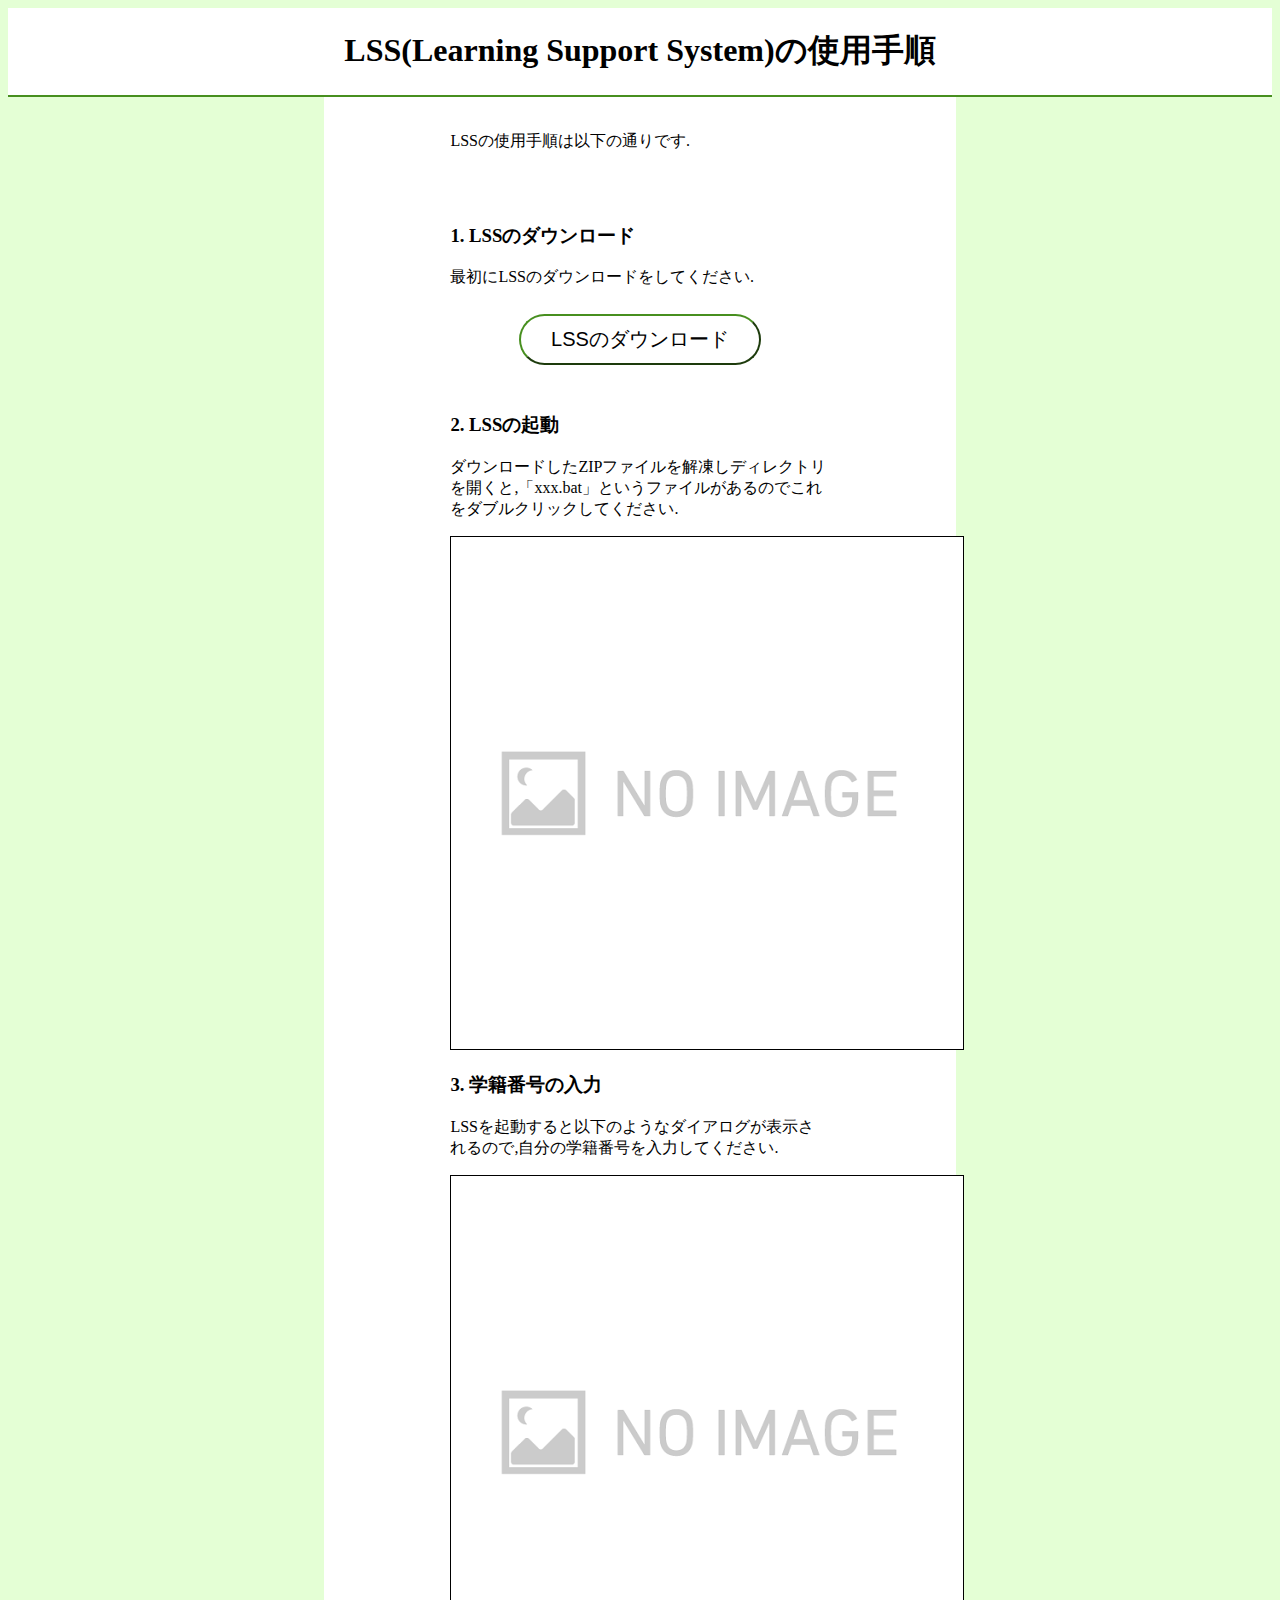
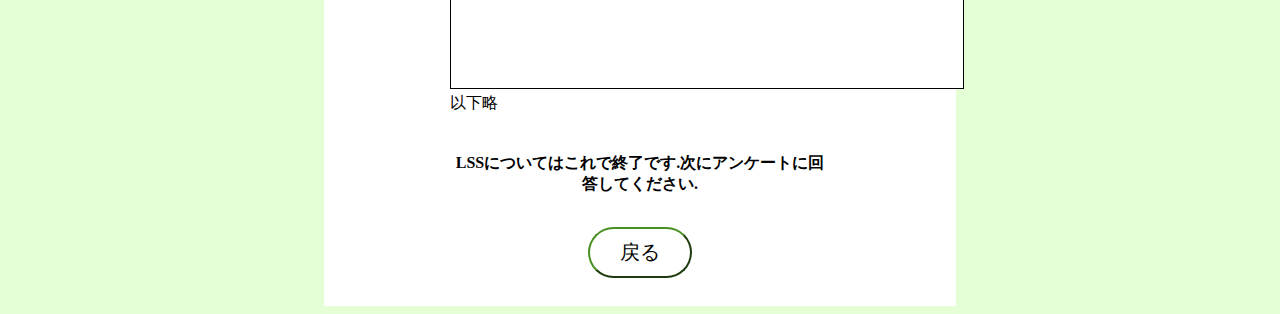
==== sub/lss/index.html @ 5ed44be5 "Add files via upload" ====
<!DOCTYPE html>
<html lang="ja">
    <head>
        <meta charset="utf-8">
        <title>LSS(Learning Support System)の使用手順</title>
        <link rel="shortcut icon" href="favicon.ico">
        <link rel="stylesheet" href="main.css">
    </head>
    <body bgcolor="e4ffd5">

           
        <div class="title">
            <center>  
                <h1>LSS(Learning Support System)の使用手順</h1>
            </center>
            
        </div>
        <!--style="padding:0px 15px 0px 0px;"-->
        <center>    
        <div class="explain" >
            <div class="block">
                <text class="textblock">
                    <p>LSSの使用手順は以下の通りです.</p>
                </text>
            </div>
            <div class="block">
                <text class="textblock">

                    <h3>1. LSSのダウンロード </h3>
                    <p >最初にLSSのダウンロードをしてください.</p>
                    <div class="tooltip" style="text-align: center;">
                        <button type="button" class="button" onclick="location.href='https://tdu.box.com/shared/static/688abq3d9x8krbx7jkv6mtr6jlf96pck.txt'">LSSのダウンロード</button>
                        <div class="tooltip-text">LSSのダウンロードができます.</div>
                    </div>
                    <br>

                    <h3>2. LSSの起動 </h3>
                    <p >ダウンロードしたZIPファイルを解凍しディレクトリを開くと,「xxx.bat」というファイルがあるのでこれをダブルクリックしてください.</p>
                    <img src="material/picture/noimage.png" style="text-align: center; border: 1px #000 solid;">
                    <br>

                    <h3>3. 学籍番号の入力 </h3>
                    <p >LSSを起動すると以下のようなダイアログが表示されるので,自分の学籍番号を入力してください.</p>
                    <img src="material/picture/noimage.png" style="text-align: center; border: 1px #000 solid;">
                    <br>

                    以下略

                </text>
            </div>
            <div class="block">
                <text class="textblock" style="text-align: center;">
                    <h4>LSSについてはこれで終了です.次にアンケートに回答してください.</h4>
                    <div class="tooltip">
                        <button type="button" class="button" onclick="location.href='../../index.html'">戻る</button>
                        <div class="tooltip-text">メインに戻ります.</div>
                    </div>

                </text>
            </div>
        </div>
        </center>
        <!--
            <hr style="color:#0b007c;">
        <center>
            <h1>-作品一覧-</h1>  
            <h2>年賀状用ゲーム(2019年作成)</h2>  
            <iframe width="640" height="360" src="https://www.youtube.com/embed/6qmPT6Cw5K0" title="YouTube video player" frameborder="0" allow="accelerometer; autoplay; clipboard-write; encrypted-media; gyroscope; picture-in-picture" allowfullscreen></iframe><br>
            <h4>
                年賀状にゲームがついていたら楽しいのではないかと思いつくったゲームです。<br>
                スマートフォンが主となることや、ゲームに慣れていない人も遊ぶことを想定し、<br>
                タップだけで遊べるようなシンプルな操作を意識しました。<br>
            </h4>
            <a href="link/NewYear/index.html">ゲームはこちら</a><br><br>
            <h2>10円ゲーム(2021年作成)</h2>  
            <iframe width="700" height="393.75" src="https://www.youtube.com/embed/iOKoimgs9EU" title="YouTube video player" frameborder="0" allow="accelerometer; autoplay; clipboard-write; encrypted-media; gyroscope; picture-in-picture" allowfullscreen></iframe><br>
            <h4>
                このゲームは、近所で10円ゲームを置いてあった店が軒並みなくなってしまったため、<br>
                それなら自分で作ってしまおうと作ったゲームです。<br>
                スマートフォンとパソコンどちらでも遊べるよう操作をクリックやタップといった<br>
                単純な操作にするようにし、10円玉の視認性を上げるモードをつけるなど、<br>
                リアルさを意識しつつ遊びやすくなるように心がけました。<br>
            </h4>
            <a href="link/tenYenGame/index.html">ゲームはこちら</a><br><br>
            <h2>タワーディフェンス×アクション(2021年作成)</h2>  
            <iframe width="700" height="393.75" src="https://www.youtube.com/embed/dVWnDAc_a4k" title="YouTube video player" frameborder="0" allow="accelerometer; autoplay; clipboard-write; encrypted-media; gyroscope; picture-in-picture" allowfullscreen></iframe><br>
            <h4>
                タワーディフェンスとアクションを合わせたようなゲームです。<br>
                キーボード及びゲームパッドに対応しています。<br>
            </h4>
            <a href="link/Dicetopia/index.html">ゲームはこちら</a><br><br>
        </center>
        -->
</html>
---- sub/lss/main.css ----
div.title {
    float: left;
    width: 100%;
    background-color: #ffffff;

    border-bottom:inset 2px #478f1f;
}
div.explain {
    float: center;
    width: 50%;
    background-color: #ffffff;
}
.arrow{
    background-image: url("material/arrow.svg");

    width: 38.449px;
    height: 60px;
    
    display: block;
    margin: 10px auto 10px auto;
    


}
.button{
    background-color:rgb(255,255,255);
    border-color:#478f1f;
    border-width:2px;
    border-radius:90px;

    font-size: 20px;

    padding:10px 30px 10px 30px;
    margin: 10px 0px 10px 0px;

    cursor:pointer;
}
.button:hover{
    background-color:#e4ffd5;
}
.button:active{
    background-color:#478f1f;
    color:rgb(255,255,255);
}
.block{
    width: 60%;
    text-align: left;
}
.textblock{
    padding:5px;
}
.figure{
    border:inset 2px #478f1f;
    text-align: center;
    width: 600px;
}
.tooltip {
    position: relative; /* ツールチップの位置の基準に */
    cursor: pointer; /* カーソルを当てたときにポインターに */
}
.tooltip-text {
    opacity: 0; /* はじめは隠しておく */
    visibility: hidden; /* はじめは隠しておく */
    position: absolute; /* 絶対配置 */

    left: 50%; /* 親に対して中央配置 */
    transform: translateX(0%); /* 親に対して中央配置 */
    bottom: -20px; /* 親要素下からの位置 */

    display: inline-block;
    padding: 5px; /* 余白 */
    white-space: nowrap; /* テキストを折り返さない */
    font-size: 12px; /* フォントサイズ */
    line-height: 1.3; /* 行間 */
    background: #fff; /* 背景色 */
    color: #000; /* 文字色 */

    border: 1px solid #000;

    /*transition: 0.3s ease-in; /* アニメーション */
}
.tooltip:hover .tooltip-text {
    opacity: 1;
    visibility: visible;
}
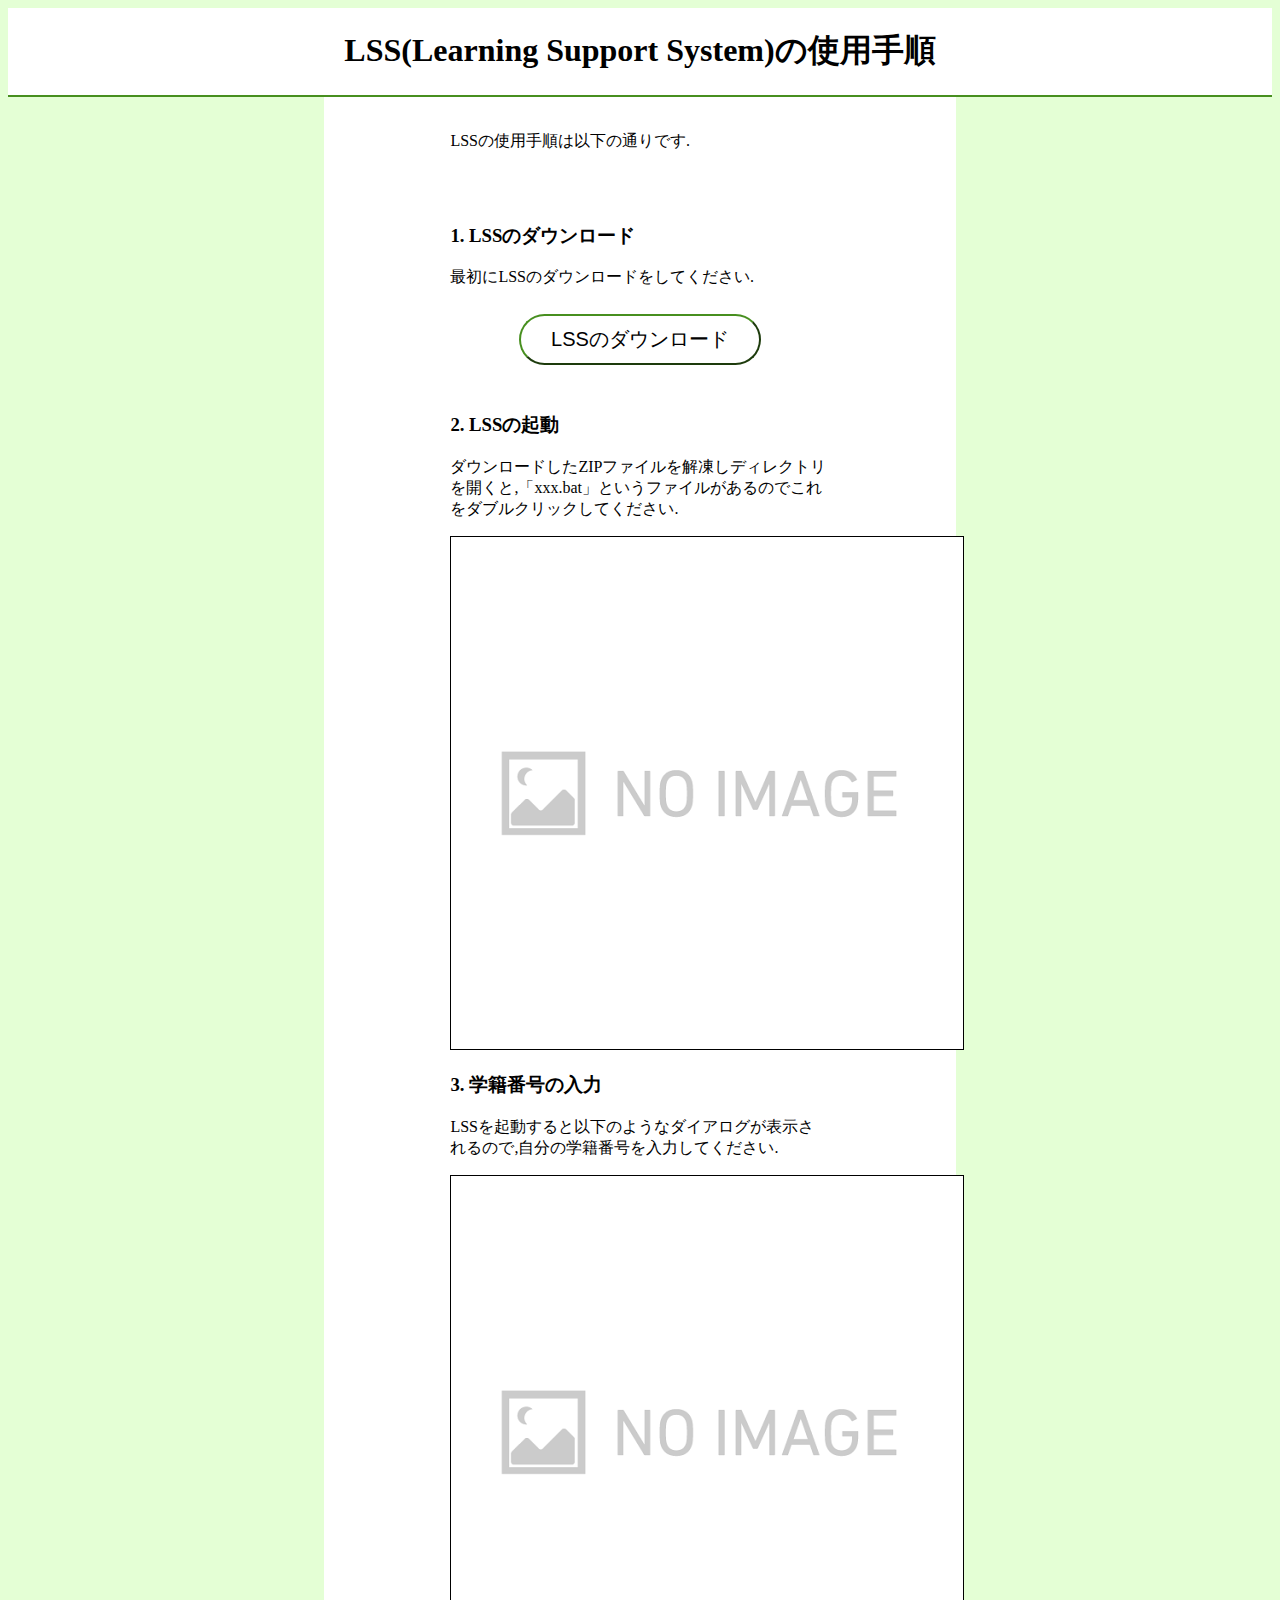
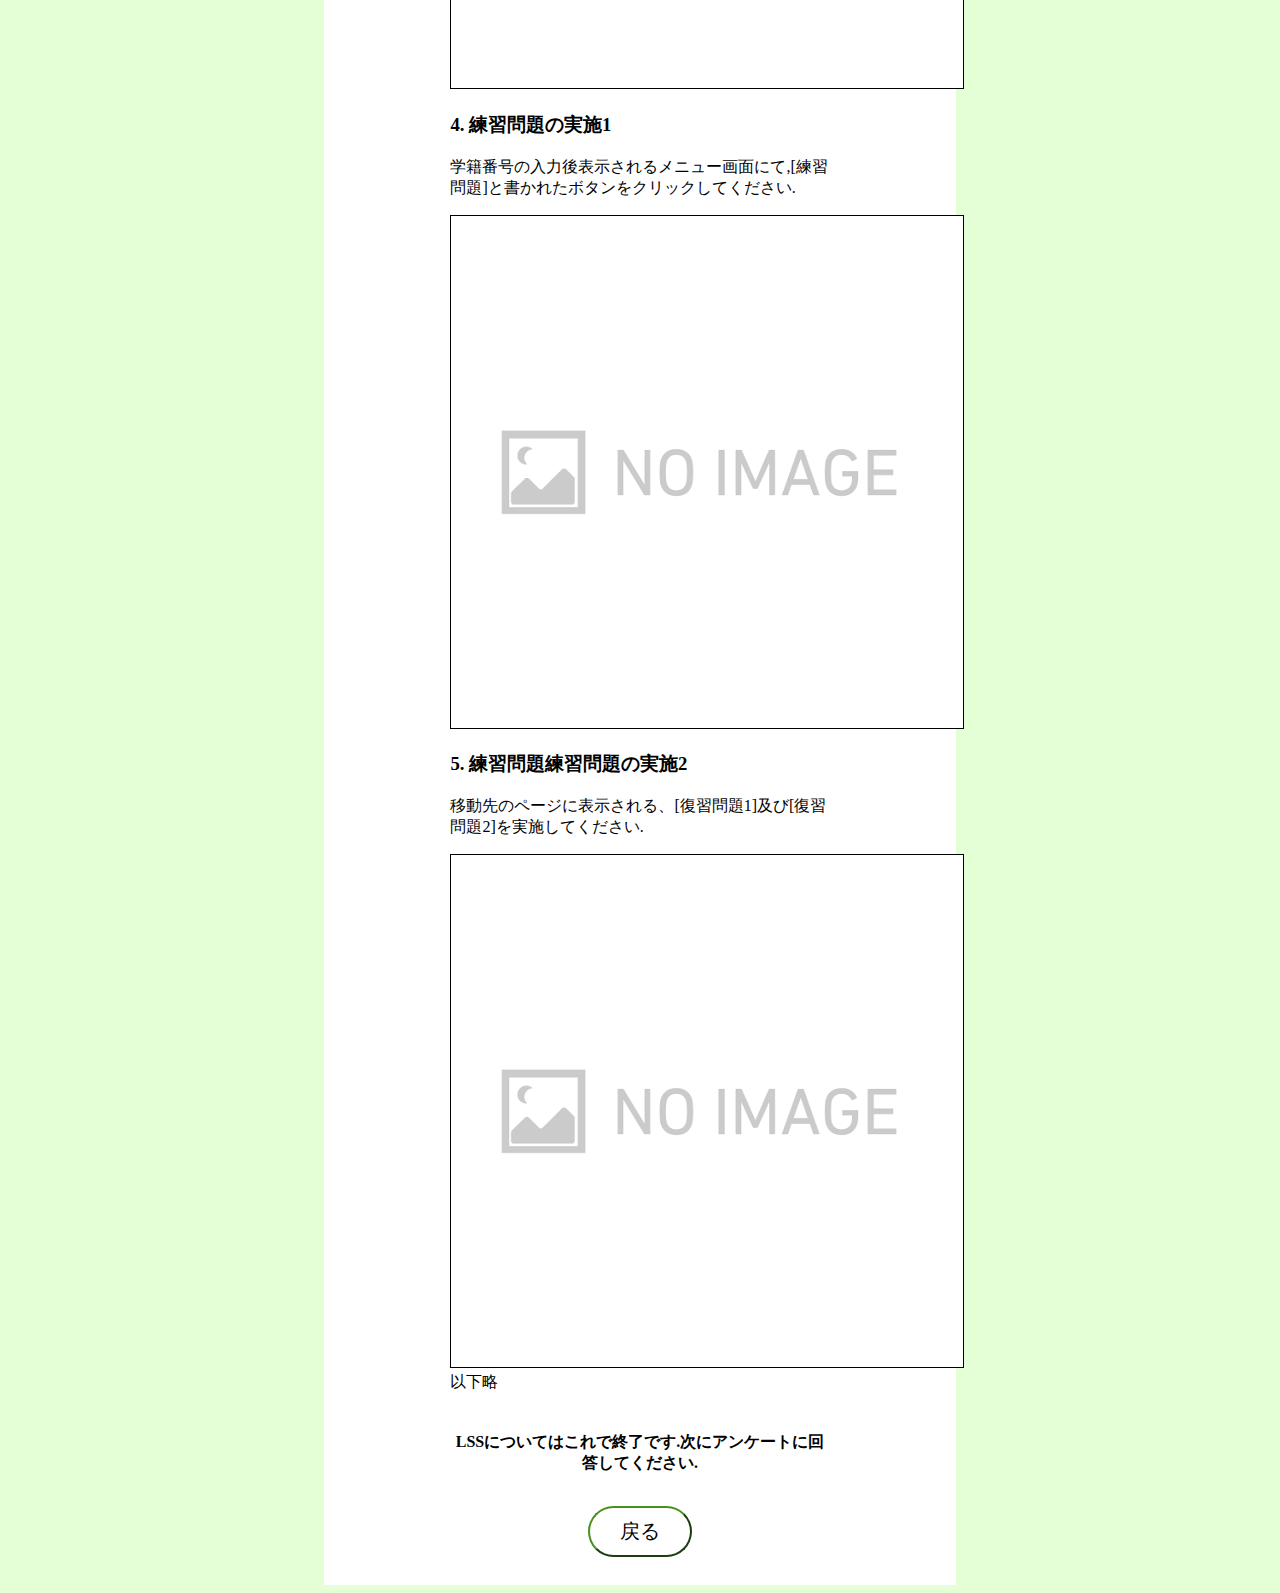
==== commit 1abe6edf: "Add files via upload" ====
--- a/sub/lss/index.html
+++ b/sub/lss/index.html
@@ -29,7 +29,7 @@
                     <h3>1. LSSのダウンロード </h3>
                     <p >最初にLSSのダウンロードをしてください.</p>
                     <div class="tooltip" style="text-align: center;">
-                        <button type="button" class="button" onclick="location.href='https://tdu.box.com/shared/static/688abq3d9x8krbx7jkv6mtr6jlf96pck.txt'">LSSのダウンロード</button>
+                        <button type="button" class="button" onclick="window.open('https://tdu.box.com/shared/static/688abq3d9x8krbx7jkv6mtr6jlf96pck.txt')">LSSのダウンロード</button>
                         <div class="tooltip-text">LSSのダウンロードができます.</div>
                     </div>
                     <br>
@@ -41,6 +41,16 @@
 
                     <h3>3. 学籍番号の入力 </h3>
                     <p >LSSを起動すると以下のようなダイアログが表示されるので,自分の学籍番号を入力してください.</p>
+                    <img src="material/picture/noimage.png" style="text-align: center; border: 1px #000 solid;">
+                    <br>
+
+                    <h3>4. 練習問題の実施1 </h3>
+                    <p >学籍番号の入力後表示されるメニュー画面にて,[練習問題]と書かれたボタンをクリックしてください.</p>
+                    <img src="material/picture/noimage.png" style="text-align: center; border: 1px #000 solid;">
+                    <br>
+
+                    <h3>5. 練習問題練習問題の実施2 </h3>
+                    <p >移動先のページに表示される、[復習問題1]及び[復習問題2]を実施してください.</p>
                     <img src="material/picture/noimage.png" style="text-align: center; border: 1px #000 solid;">
                     <br>
 
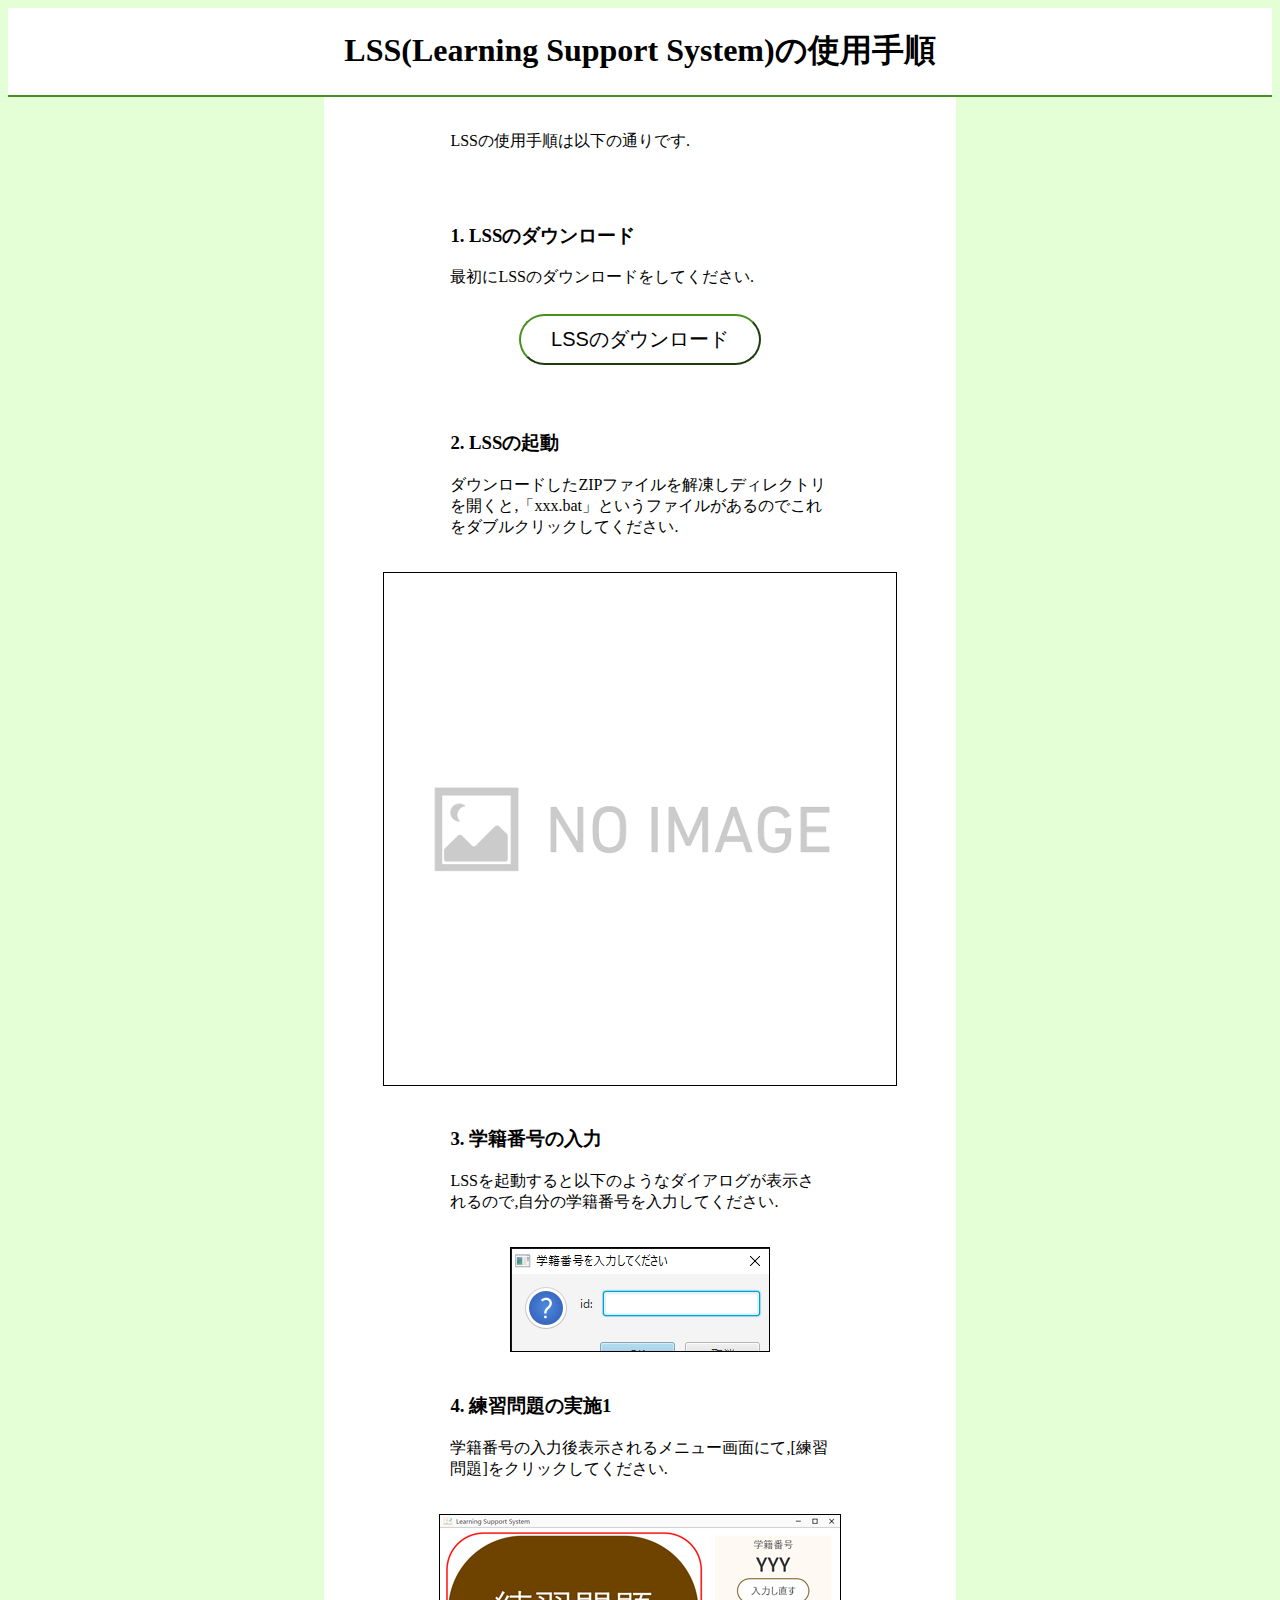
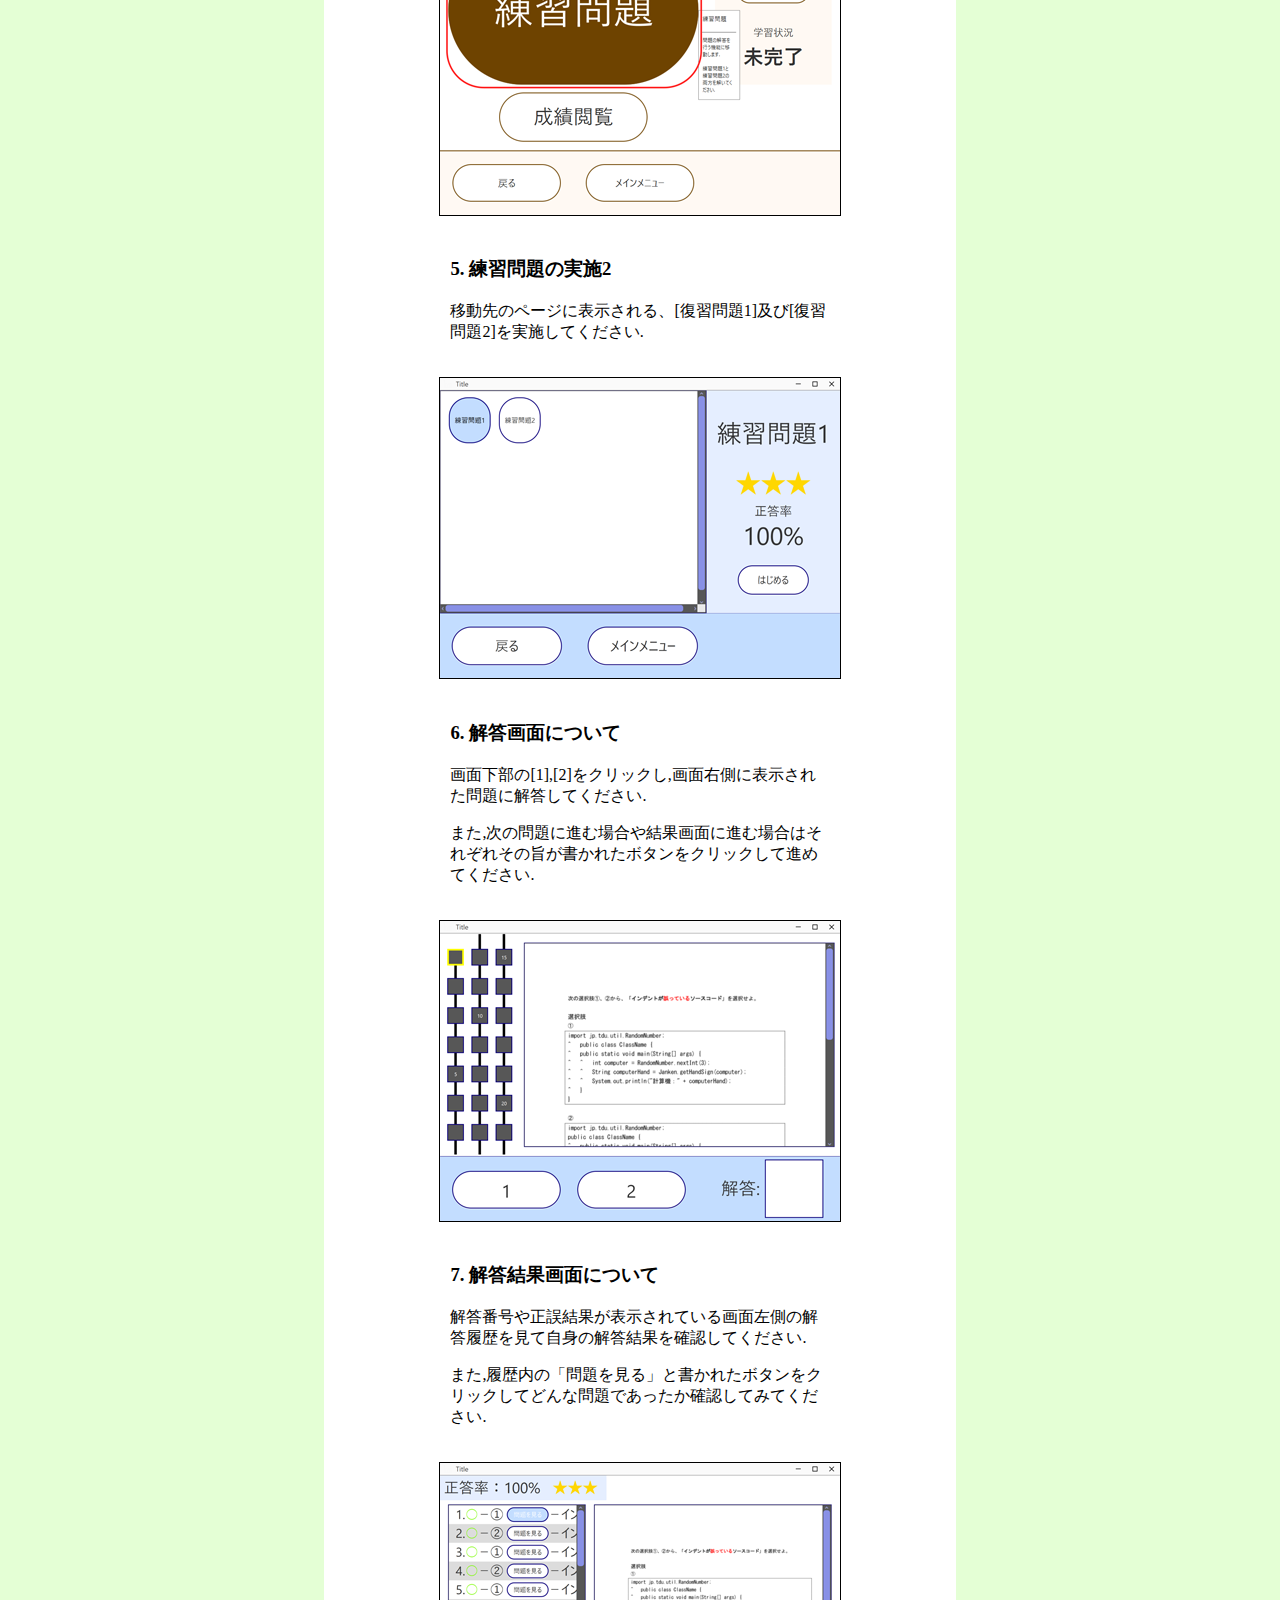
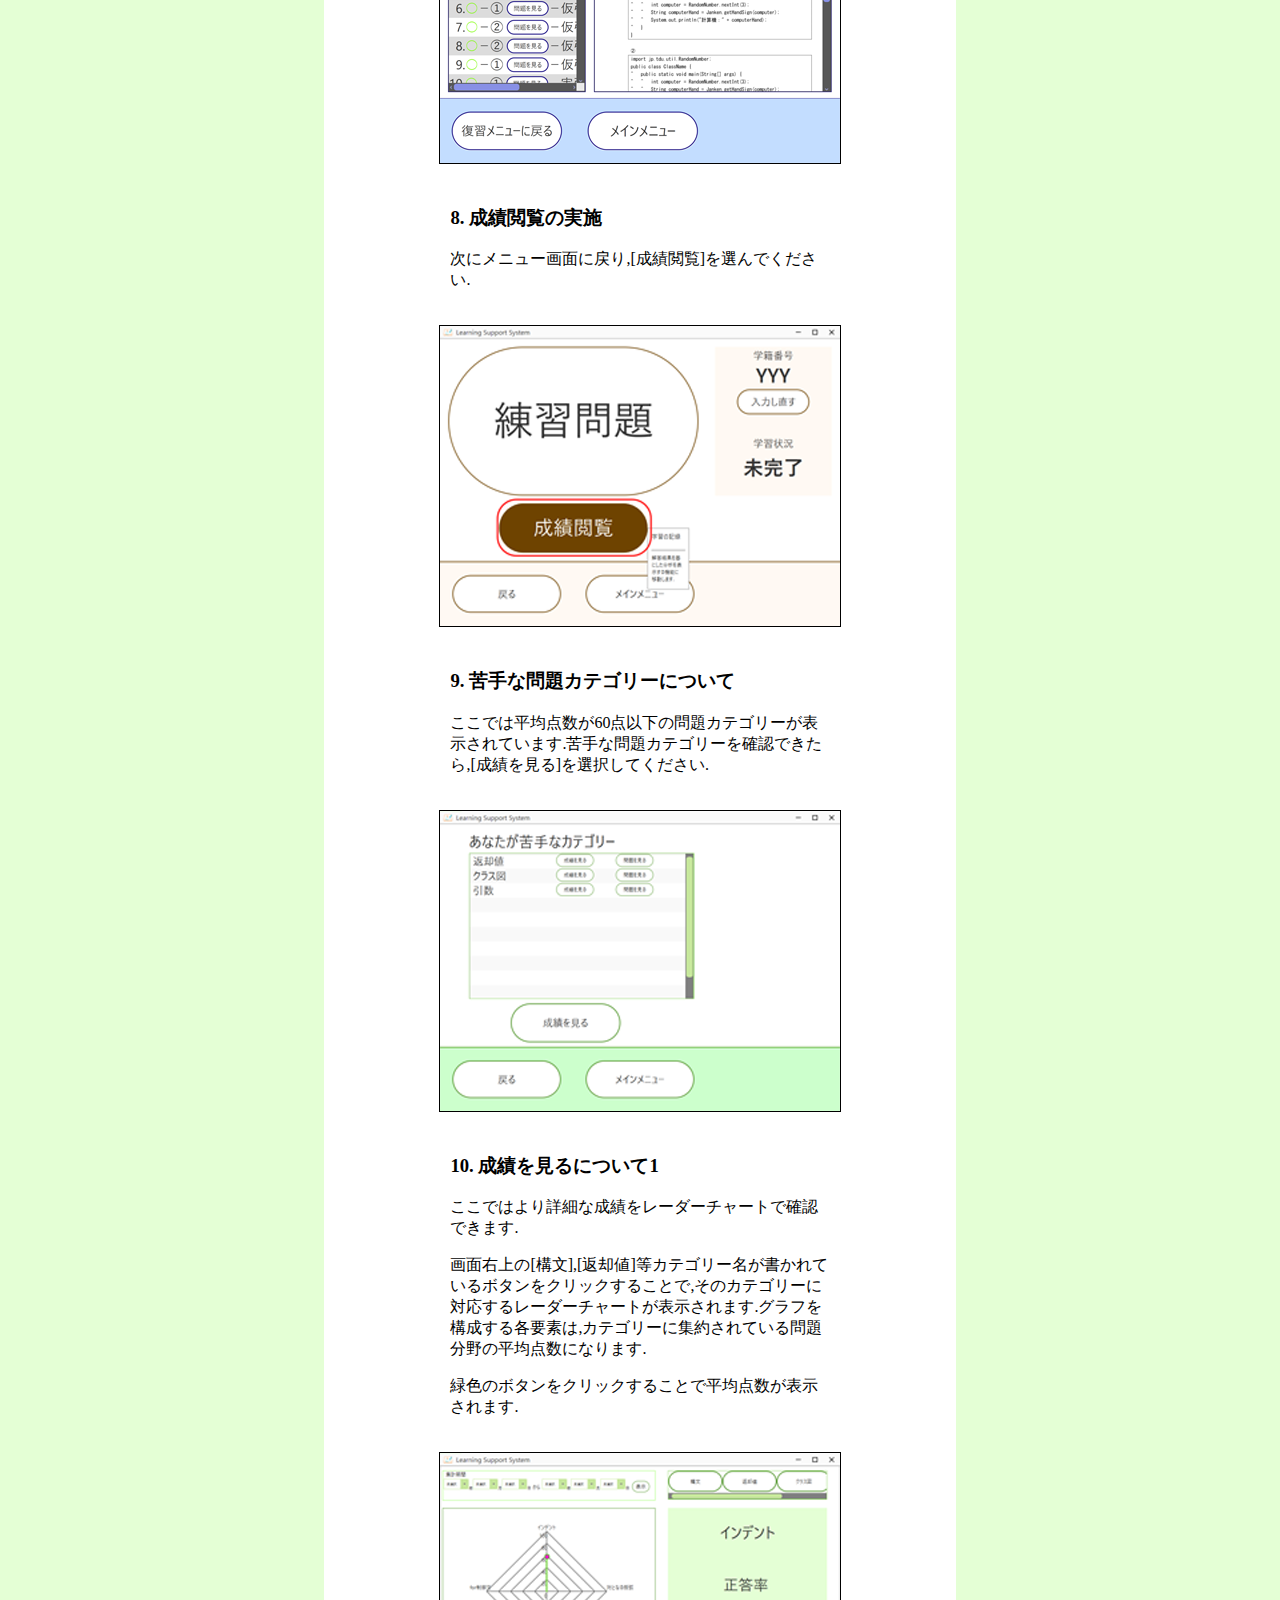
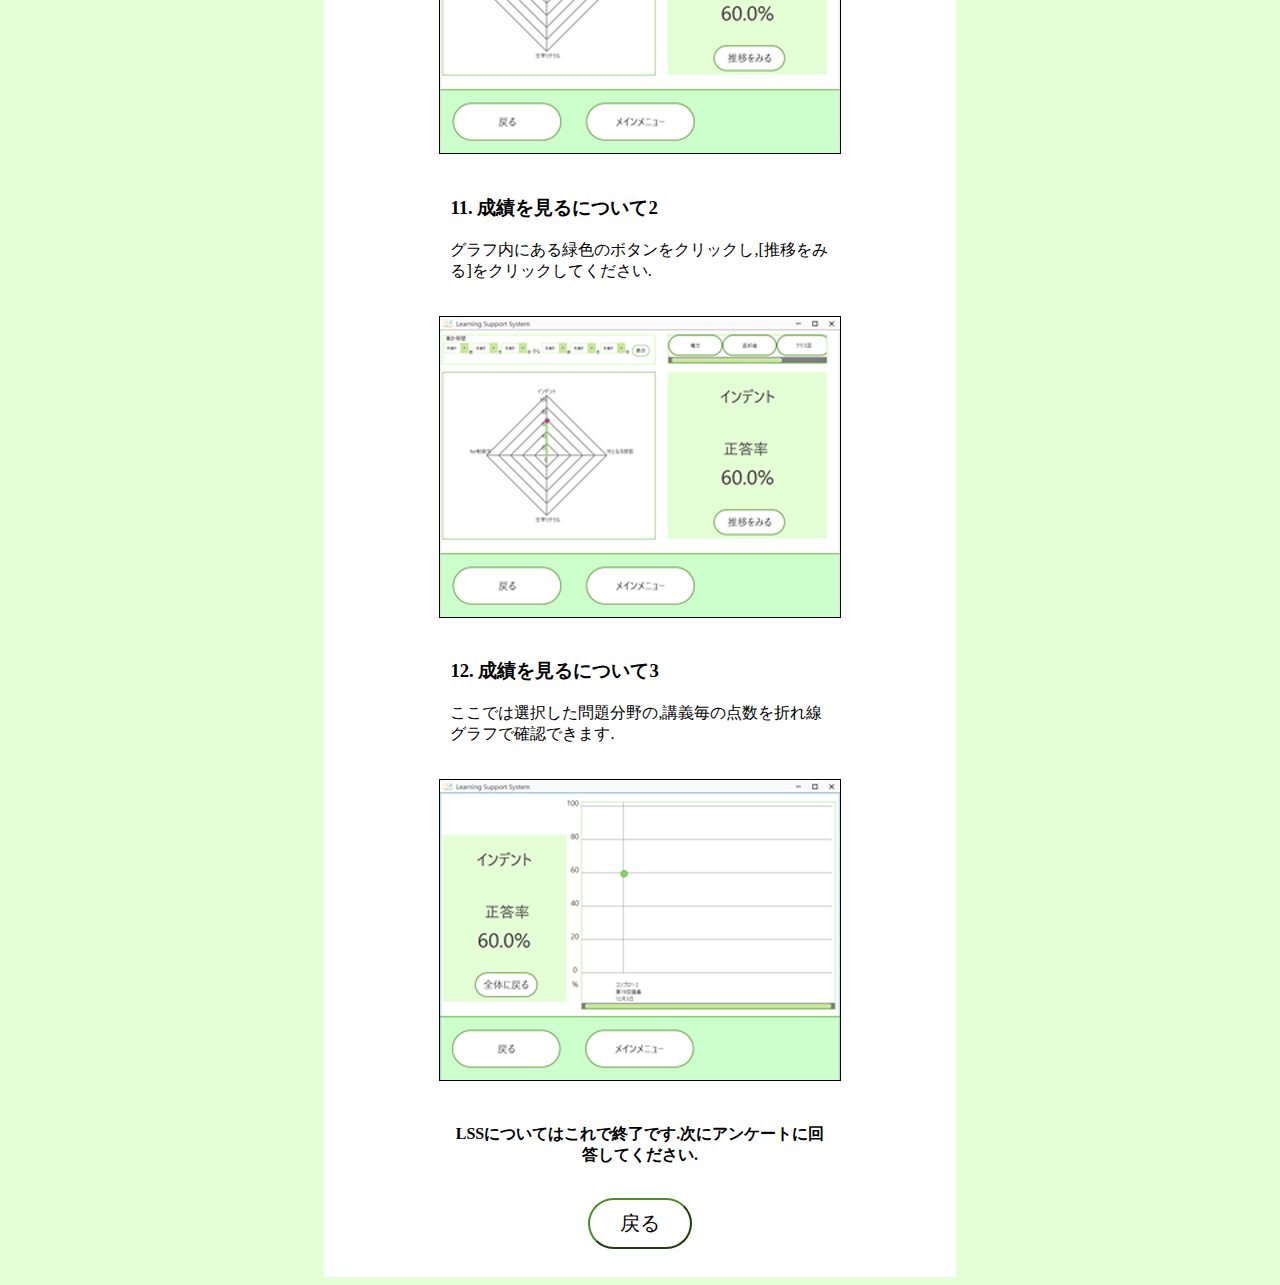
==== commit 102d3550: "Add files via upload" ====
--- a/sub/lss/index.html
+++ b/sub/lss/index.html
@@ -23,6 +23,8 @@
                     <p>LSSの使用手順は以下の通りです.</p>
                 </text>
             </div>
+
+            <!-- 1 -->
             <div class="block">
                 <text class="textblock">
 
@@ -32,32 +34,136 @@
                         <button type="button" class="button" onclick="window.open('https://tdu.box.com/shared/static/688abq3d9x8krbx7jkv6mtr6jlf96pck.txt')">LSSのダウンロード</button>
                         <div class="tooltip-text">LSSのダウンロードができます.</div>
                     </div>
-                    <br>
-
+                </text>
+            </div>
+
+            <!-- 1 -->
+            <div class="block">
+                <text class="textblock">
+                    <br>
                     <h3>2. LSSの起動 </h3>
                     <p >ダウンロードしたZIPファイルを解凍しディレクトリを開くと,「xxx.bat」というファイルがあるのでこれをダブルクリックしてください.</p>
-                    <img src="material/picture/noimage.png" style="text-align: center; border: 1px #000 solid;">
-                    <br>
-
+
+                </text>
+            </div>
+            <img src="material/picture/noimage.png" style="text-align: center; border: 1px #000 solid;">
+
+            <!-- 1 -->
+            <div class="block">
+                <text class="textblock">
+                    <br>
                     <h3>3. 学籍番号の入力 </h3>
                     <p >LSSを起動すると以下のようなダイアログが表示されるので,自分の学籍番号を入力してください.</p>
-                    <img src="material/picture/noimage.png" style="text-align: center; border: 1px #000 solid;">
-                    <br>
-
+
+                </text>
+            </div>
+            <img src="material/picture/menu1.png" style="text-align: center; border: 1px #000 solid;">
+
+            <!-- 1 -->
+            <div class="block">
+                <text class="textblock">
+                    <br>
                     <h3>4. 練習問題の実施1 </h3>
-                    <p >学籍番号の入力後表示されるメニュー画面にて,[練習問題]と書かれたボタンをクリックしてください.</p>
-                    <img src="material/picture/noimage.png" style="text-align: center; border: 1px #000 solid;">
-                    <br>
-
-                    <h3>5. 練習問題練習問題の実施2 </h3>
+                    <p >学籍番号の入力後表示されるメニュー画面にて,[練習問題]をクリックしてください.</p>
+
+                </text>
+            </div>
+            <img src="material/picture/ans1.png" style="text-align: center; border: 1px #000 solid;">
+
+            <!-- 1 -->
+            <div class="block">
+                <text class="textblock">
+                    <br>
+                    <h3>5. 練習問題の実施2 </h3>
                     <p >移動先のページに表示される、[復習問題1]及び[復習問題2]を実施してください.</p>
-                    <img src="material/picture/noimage.png" style="text-align: center; border: 1px #000 solid;">
-                    <br>
-
-                    以下略
-
-                </text>
-            </div>
+
+                </text>
+            </div>
+            <img src="material/picture/ans2.PNG" style="text-align: center; border: 1px #000 solid;">
+
+            <!-- 1 -->
+            <div class="block">
+                <text class="textblock">
+                    <br>
+                    <h3>6. 解答画面について </h3>
+                    <p >画面下部の[1],[2]をクリックし,画面右側に表示された問題に解答してください.</p>
+                    <p >また,次の問題に進む場合や結果画面に進む場合はそれぞれその旨が書かれたボタンをクリックして進めてください.</p>
+
+                </text>
+            </div>
+            <img src="material/picture/ans3.PNG" style="text-align: center; border: 1px #000 solid;">
+
+            <!-- 1 -->
+            <div class="block">
+                <text class="textblock">
+                    <br>
+                    <h3>7. 解答結果画面について </h3>
+                    <p >解答番号や正誤結果が表示されている画面左側の解答履歴を見て自身の解答結果を確認してください.</p>
+                    <p >また,履歴内の「問題を見る」と書かれたボタンをクリックしてどんな問題であったか確認してみてください.</p>
+
+                </text>
+            </div>
+            <img src="material/picture/ans4.PNG" style="text-align: center; border: 1px #000 solid;">
+
+            <!-- 1 -->
+            <div class="block">
+                <text class="textblock">
+                    <br>
+                    <h3>8. 成績閲覧の実施 </h3>
+                    <p >次にメニュー画面に戻り,[成績閲覧]を選んでください.</p>
+
+                </text>
+            </div>
+            <img src="material/picture/grade1.png" style="text-align: center; border: 1px #000 solid;">
+
+            <!-- 1 -->
+            <div class="block">
+                <text class="textblock">
+                    <br>
+                    <h3>9. 苦手な問題カテゴリーについて </h3>
+                    <p >ここでは平均点数が60点以下の問題カテゴリーが表示されています.苦手な問題カテゴリーを確認できたら,[成績を見る]を選択してください.</p>
+
+                </text>
+            </div>
+            <img src="material/picture/grade2.png" style="text-align: center; border: 1px #000 solid;">
+
+            <!-- 1 -->
+            <div class="block">
+                <text class="textblock">
+                    <br>
+                    <h3>10. 成績を見るについて1 </h3>
+                    <p >ここではより詳細な成績をレーダーチャートで確認できます.</p>
+                    <p >画面右上の[構文],[返却値]等カテゴリー名が書かれているボタンをクリックすることで,そのカテゴリーに対応するレーダーチャートが表示されます.グラフを構成する各要素は,カテゴリーに集約されている問題分野の平均点数になります.</p>
+                    <p >緑色のボタンをクリックすることで平均点数が表示されます.</p>
+
+                </text>
+            </div>
+            <img src="material/picture/grade3.png" style="text-align: center; border: 1px #000 solid;">
+
+            <!-- 1 -->
+            <div class="block">
+                <text class="textblock">
+                    <br>
+                    <h3>11. 成績を見るについて2 </h3>
+                    <p >グラフ内にある緑色のボタンをクリックし,[推移をみる]をクリックしてください.</p>
+
+                </text>
+            </div>
+            <img src="material/picture/grade3.png" style="text-align: center; border: 1px #000 solid;">
+
+            <!-- 1 -->
+            <div class="block">
+                <text class="textblock">
+                    <br>
+                    <h3>12. 成績を見るについて3 </h3>
+                    <p >ここでは選択した問題分野の,講義毎の点数を折れ線グラフで確認できます.</p>
+
+                </text>
+            </div>
+            <img src="material/picture/grade4.png" style="text-align: center; border: 1px #000 solid;">
+
+
+
             <div class="block">
                 <text class="textblock" style="text-align: center;">
                     <h4>LSSについてはこれで終了です.次にアンケートに回答してください.</h4>
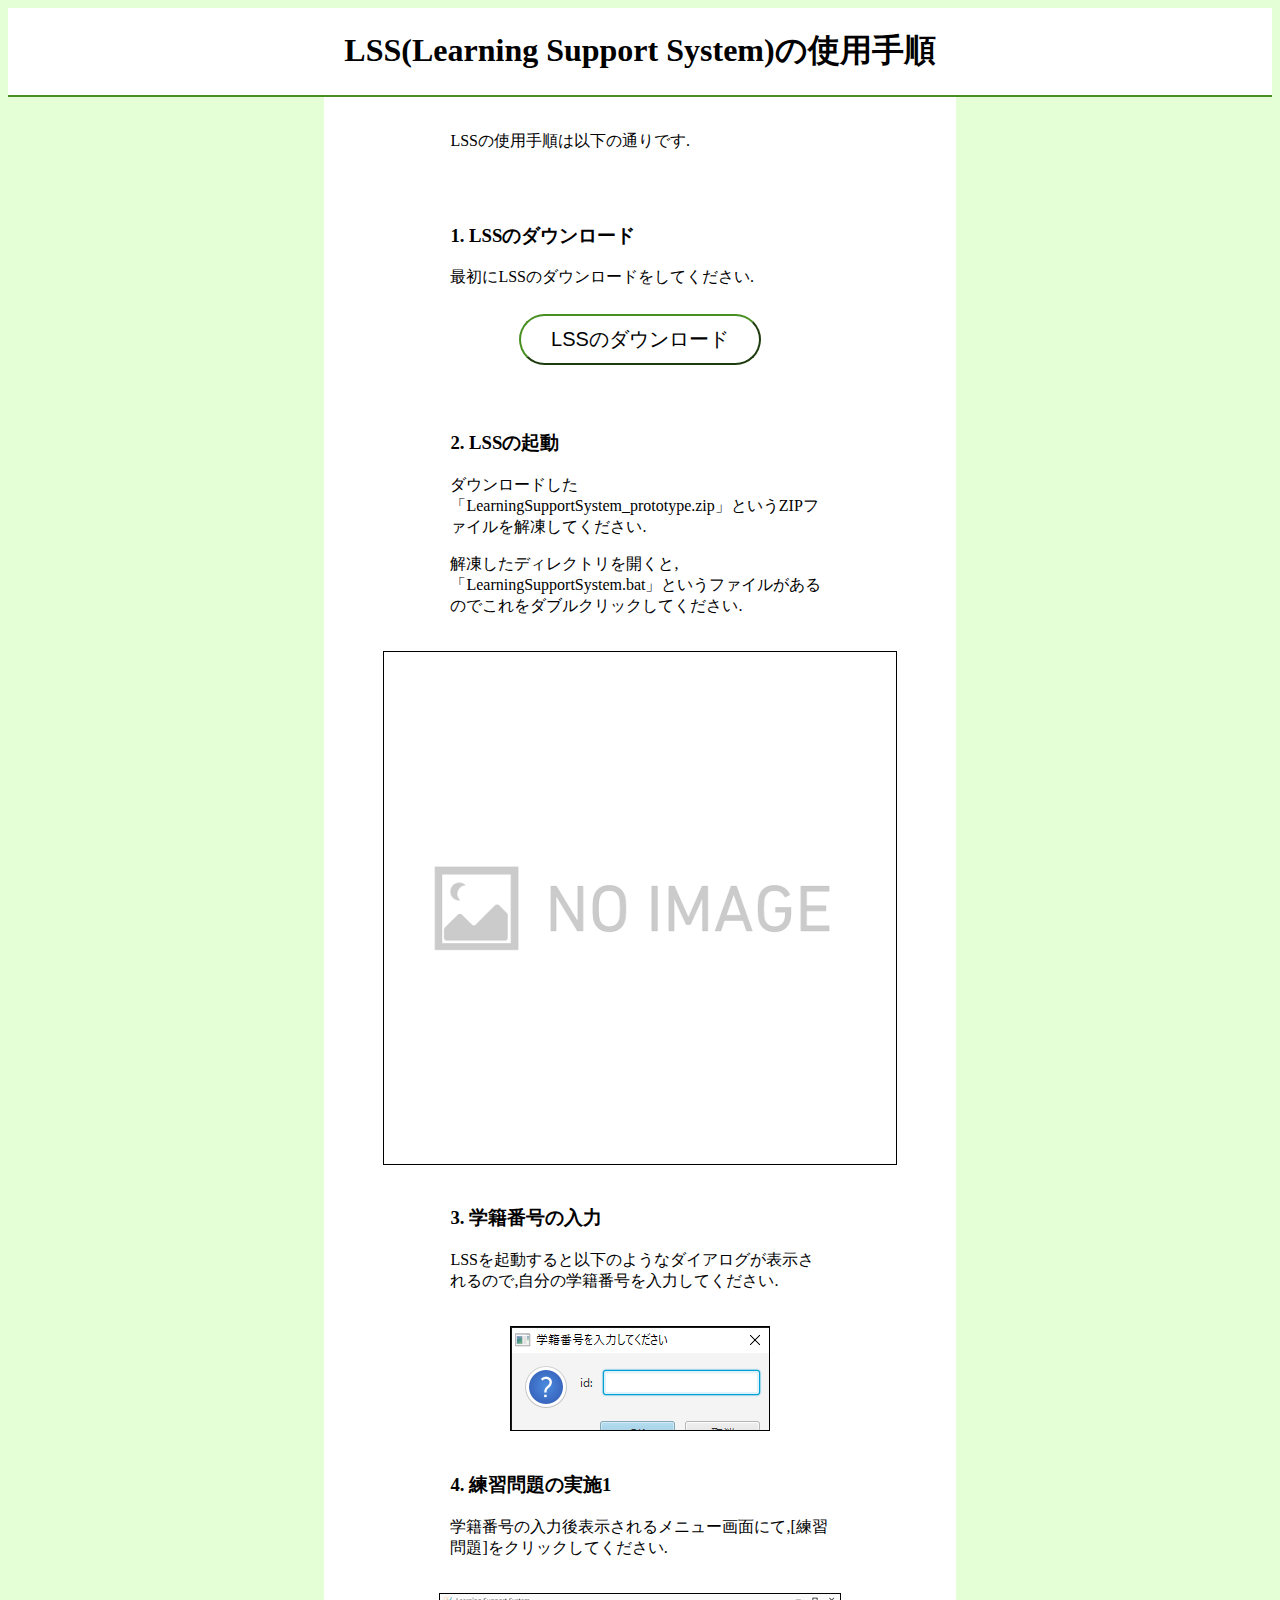
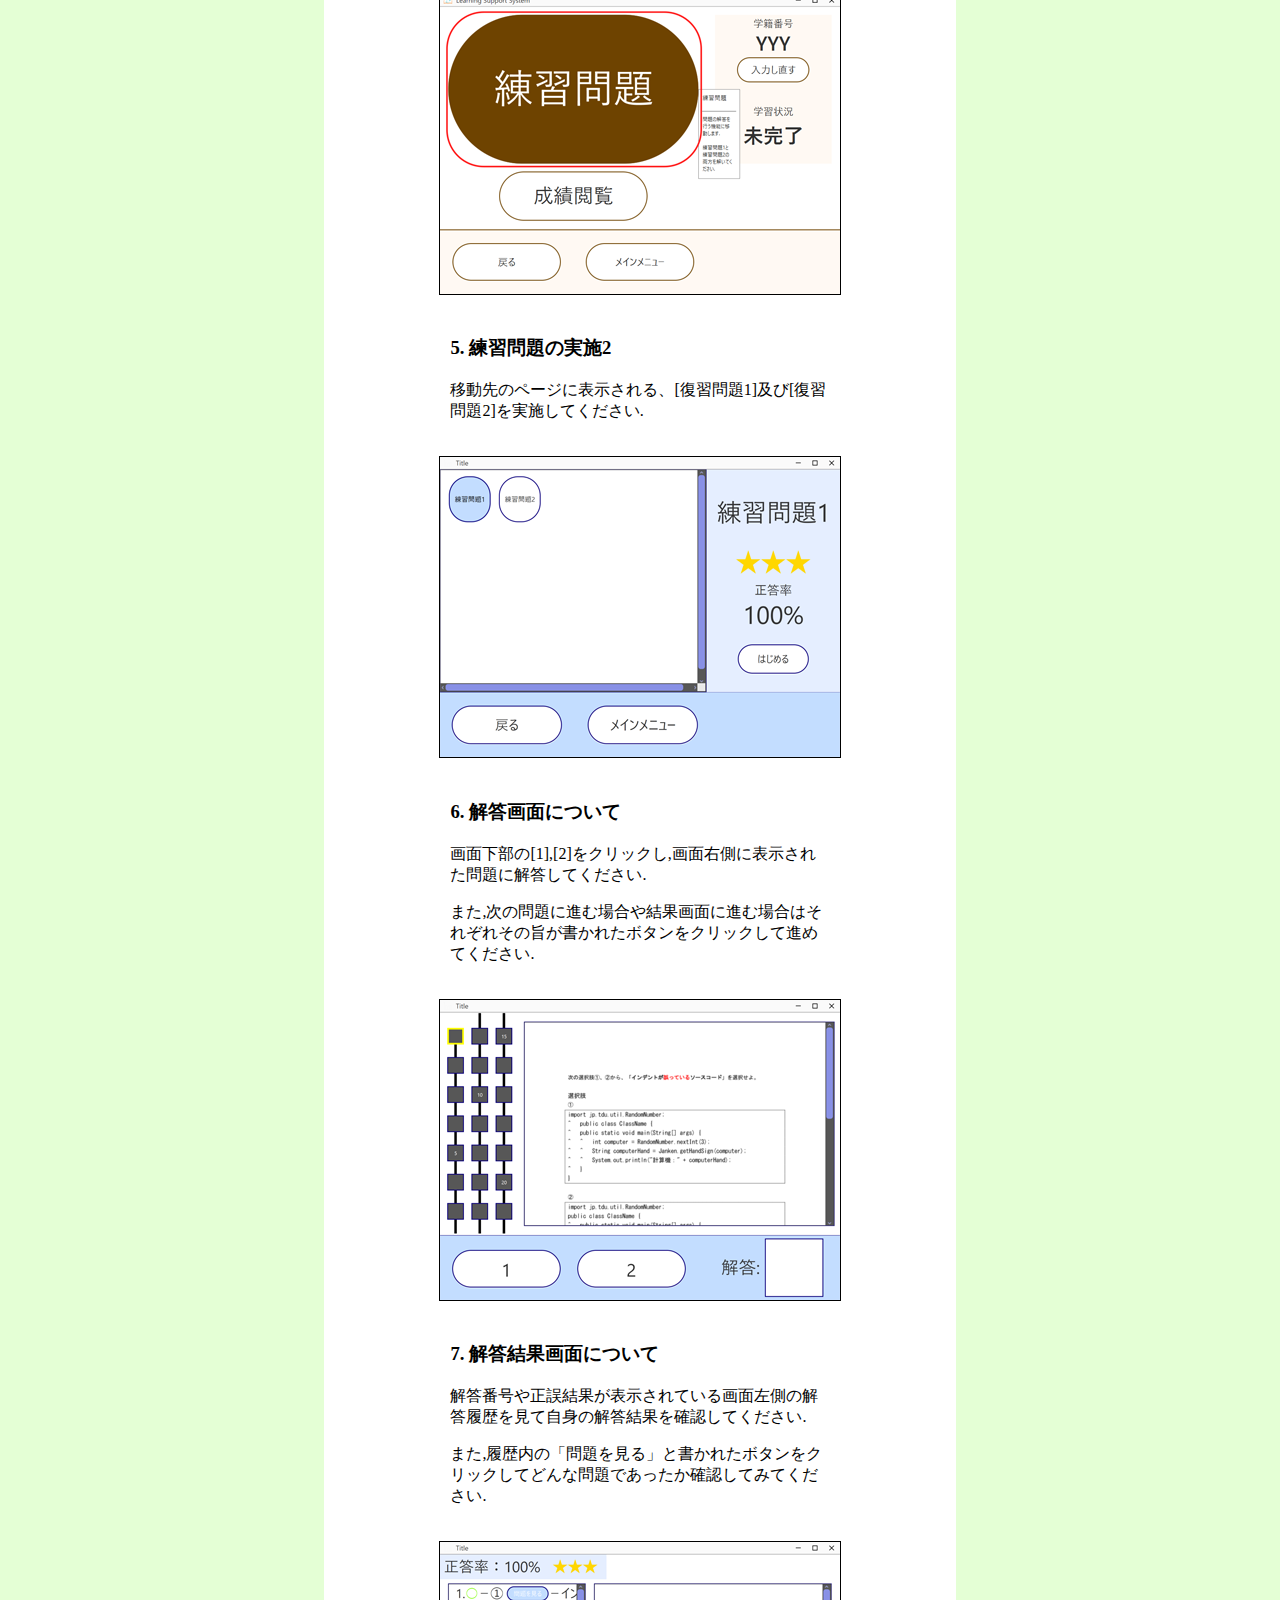
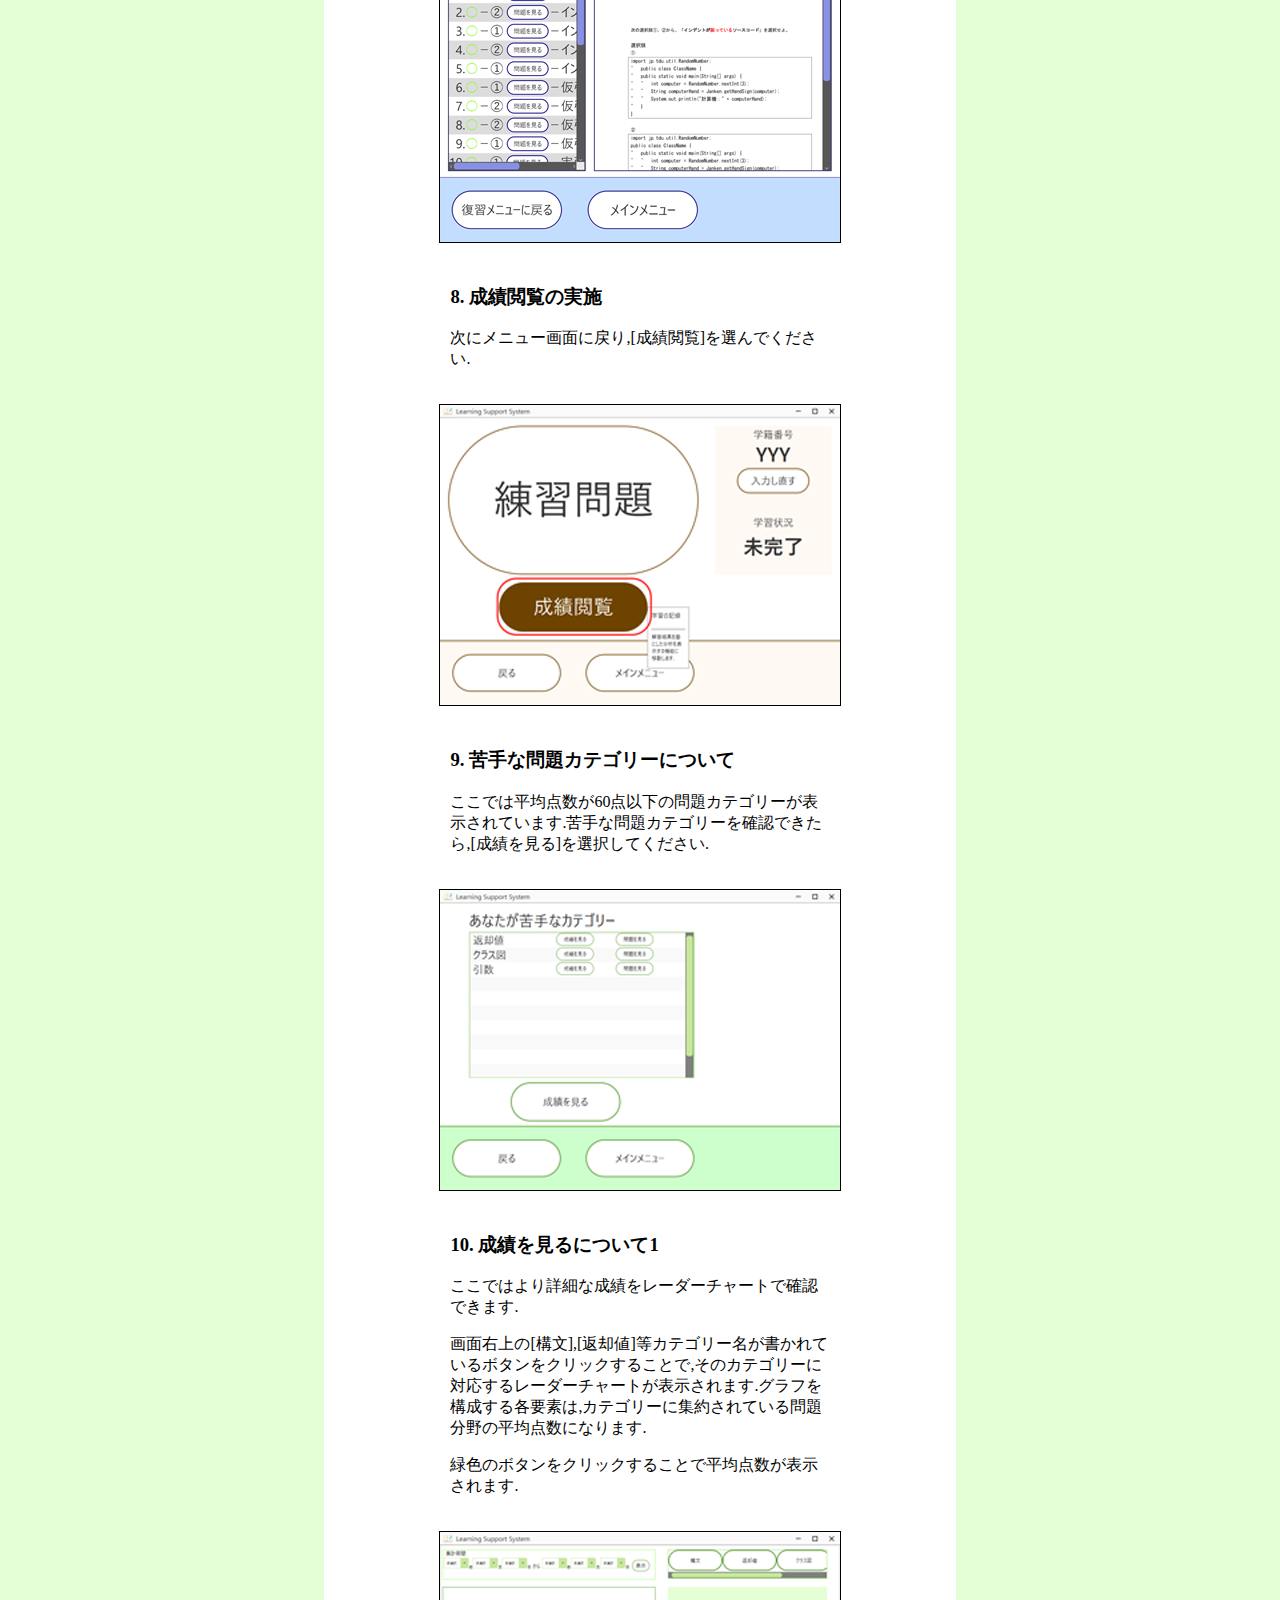
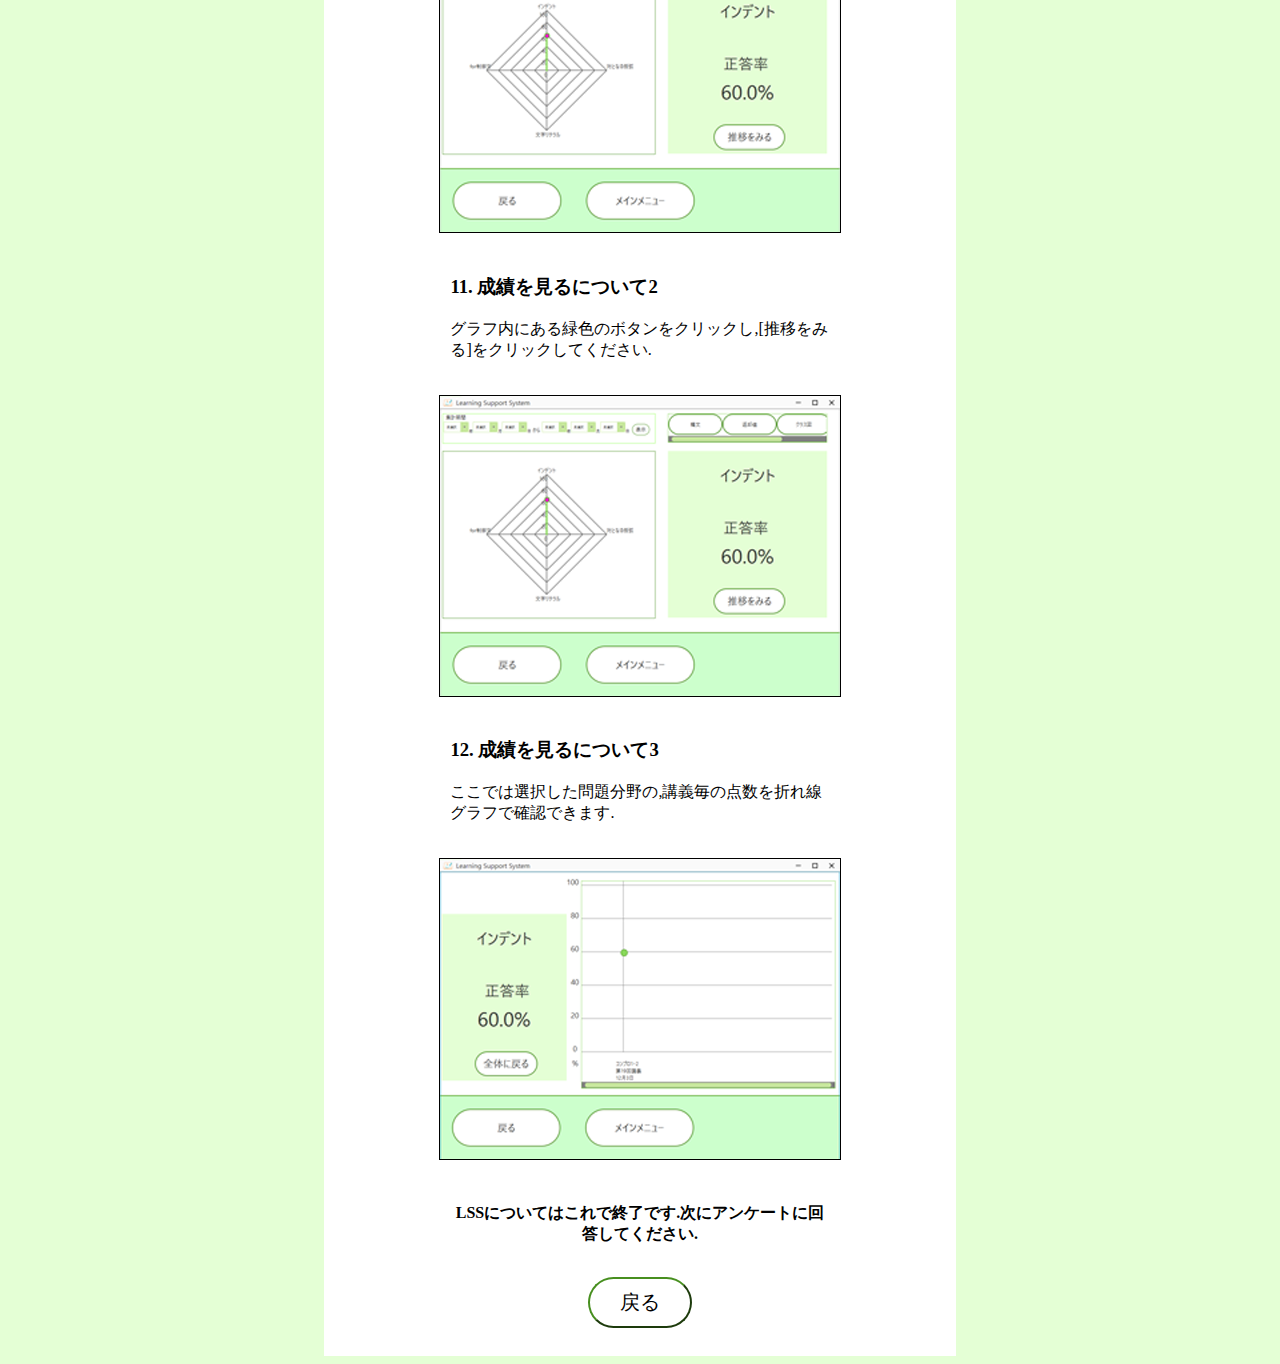
==== commit 2c907ab5: "Add files via upload" ====
--- a/sub/lss/index.html
+++ b/sub/lss/index.html
@@ -42,7 +42,8 @@
                 <text class="textblock">
                     <br>
                     <h3>2. LSSの起動 </h3>
-                    <p >ダウンロードしたZIPファイルを解凍しディレクトリを開くと,「xxx.bat」というファイルがあるのでこれをダブルクリックしてください.</p>
+                    <p >ダウンロードした「LearningSupportSystem_prototype.zip」というZIPファイルを解凍してください.</p>
+                    <p >解凍したディレクトリを開くと,「LearningSupportSystem.bat」というファイルがあるのでこれをダブルクリックしてください.</p>
 
                 </text>
             </div>
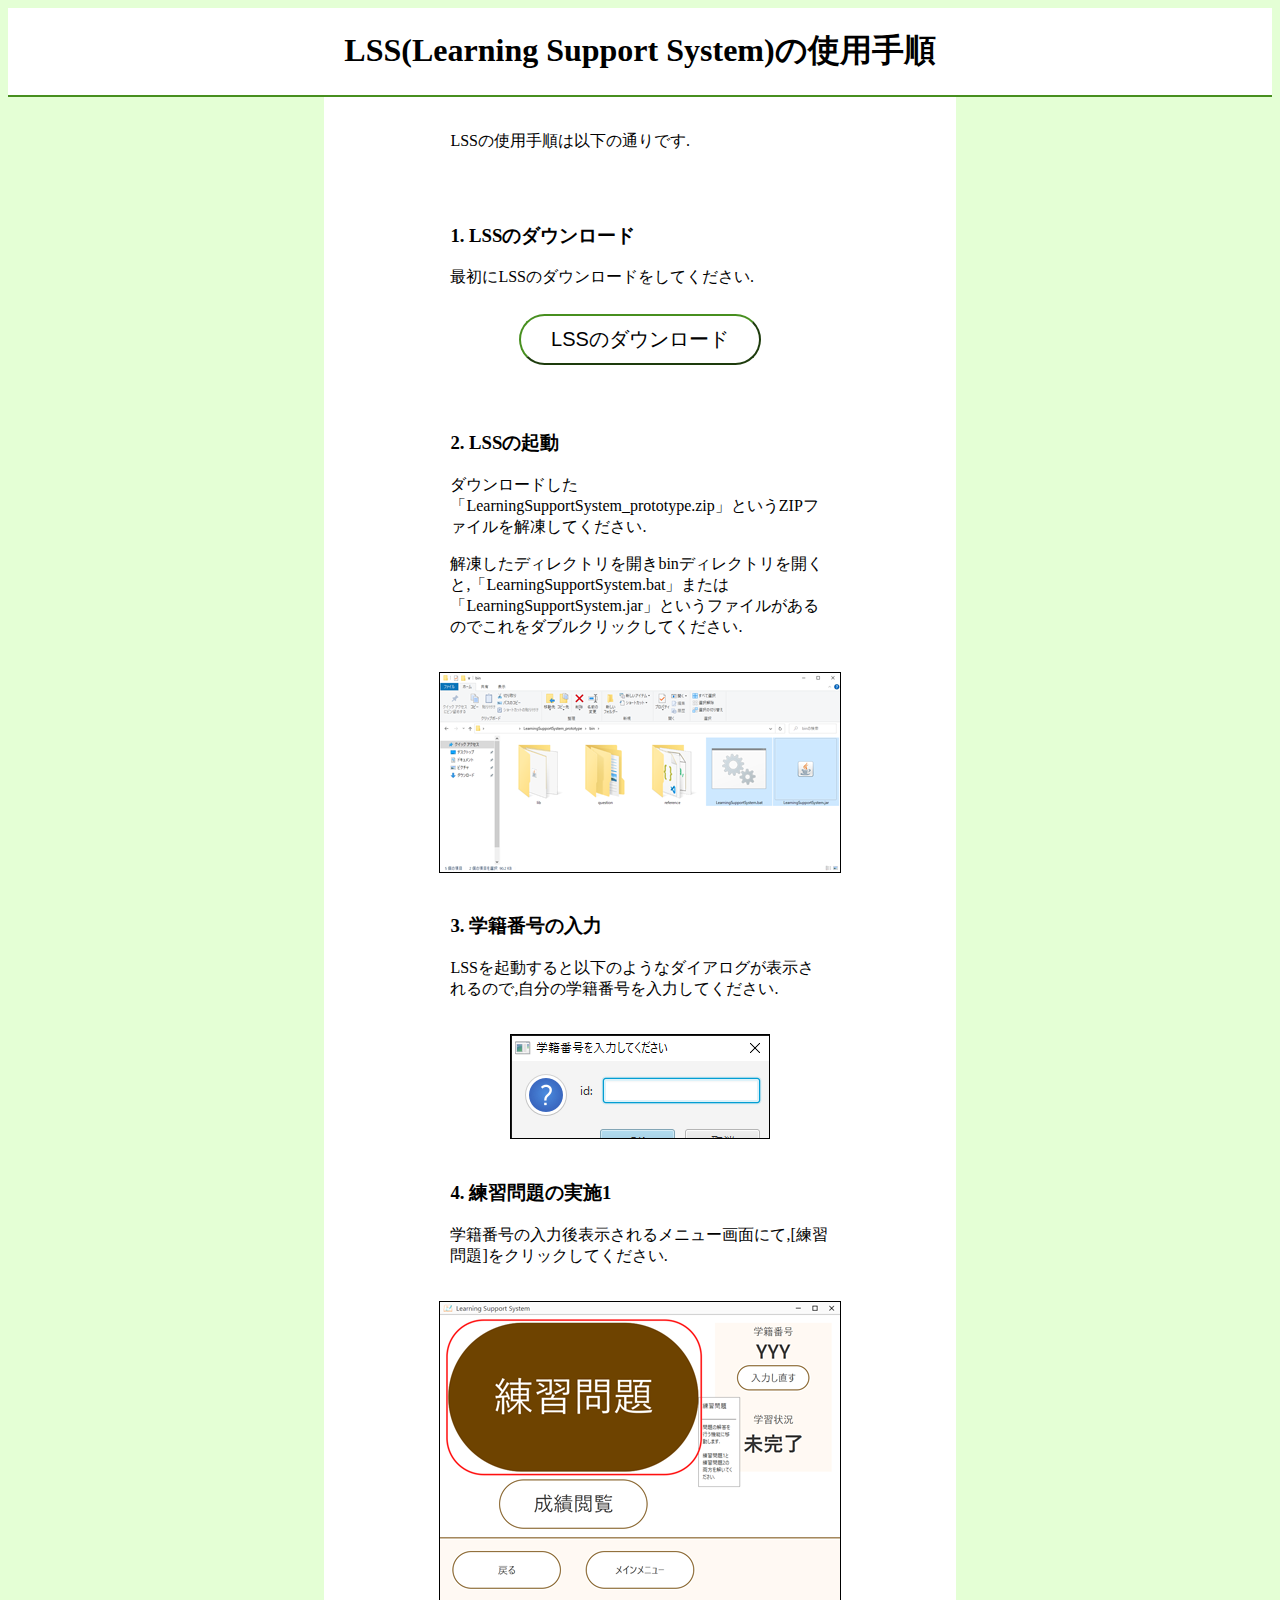
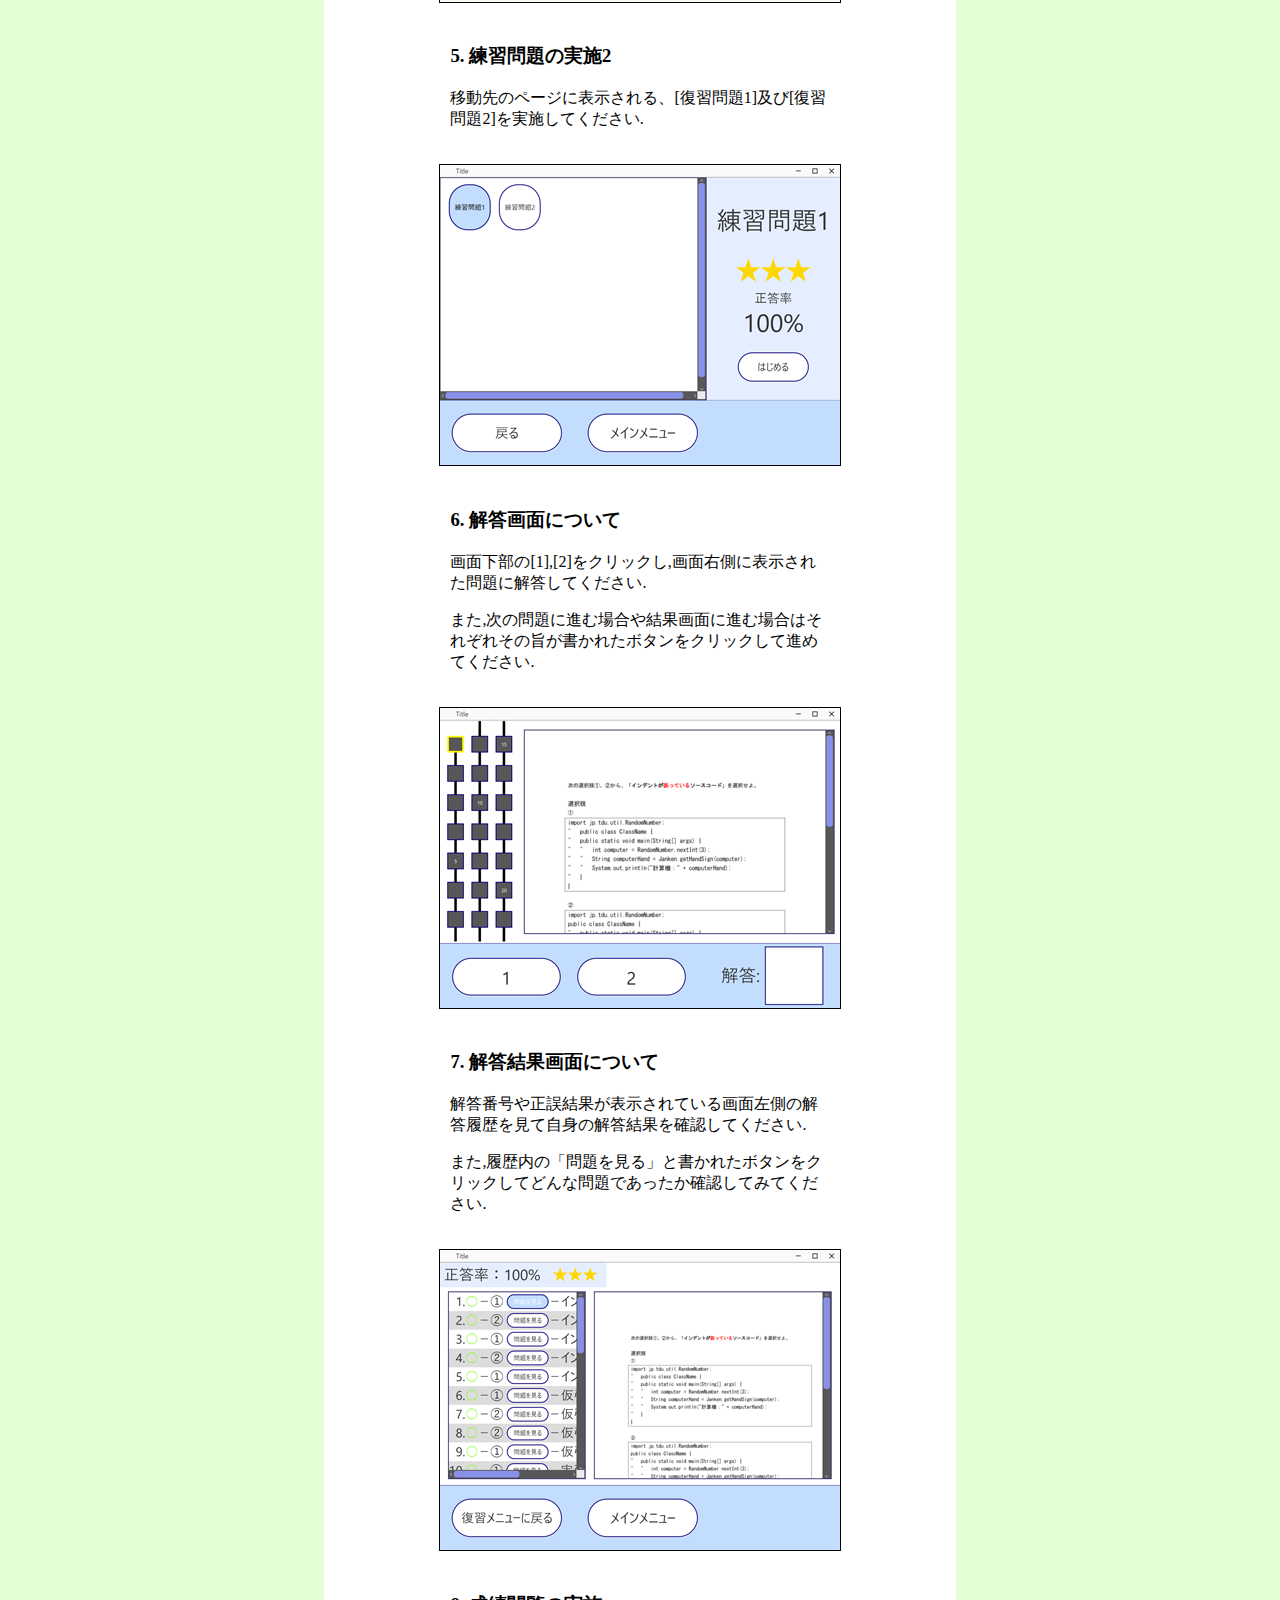
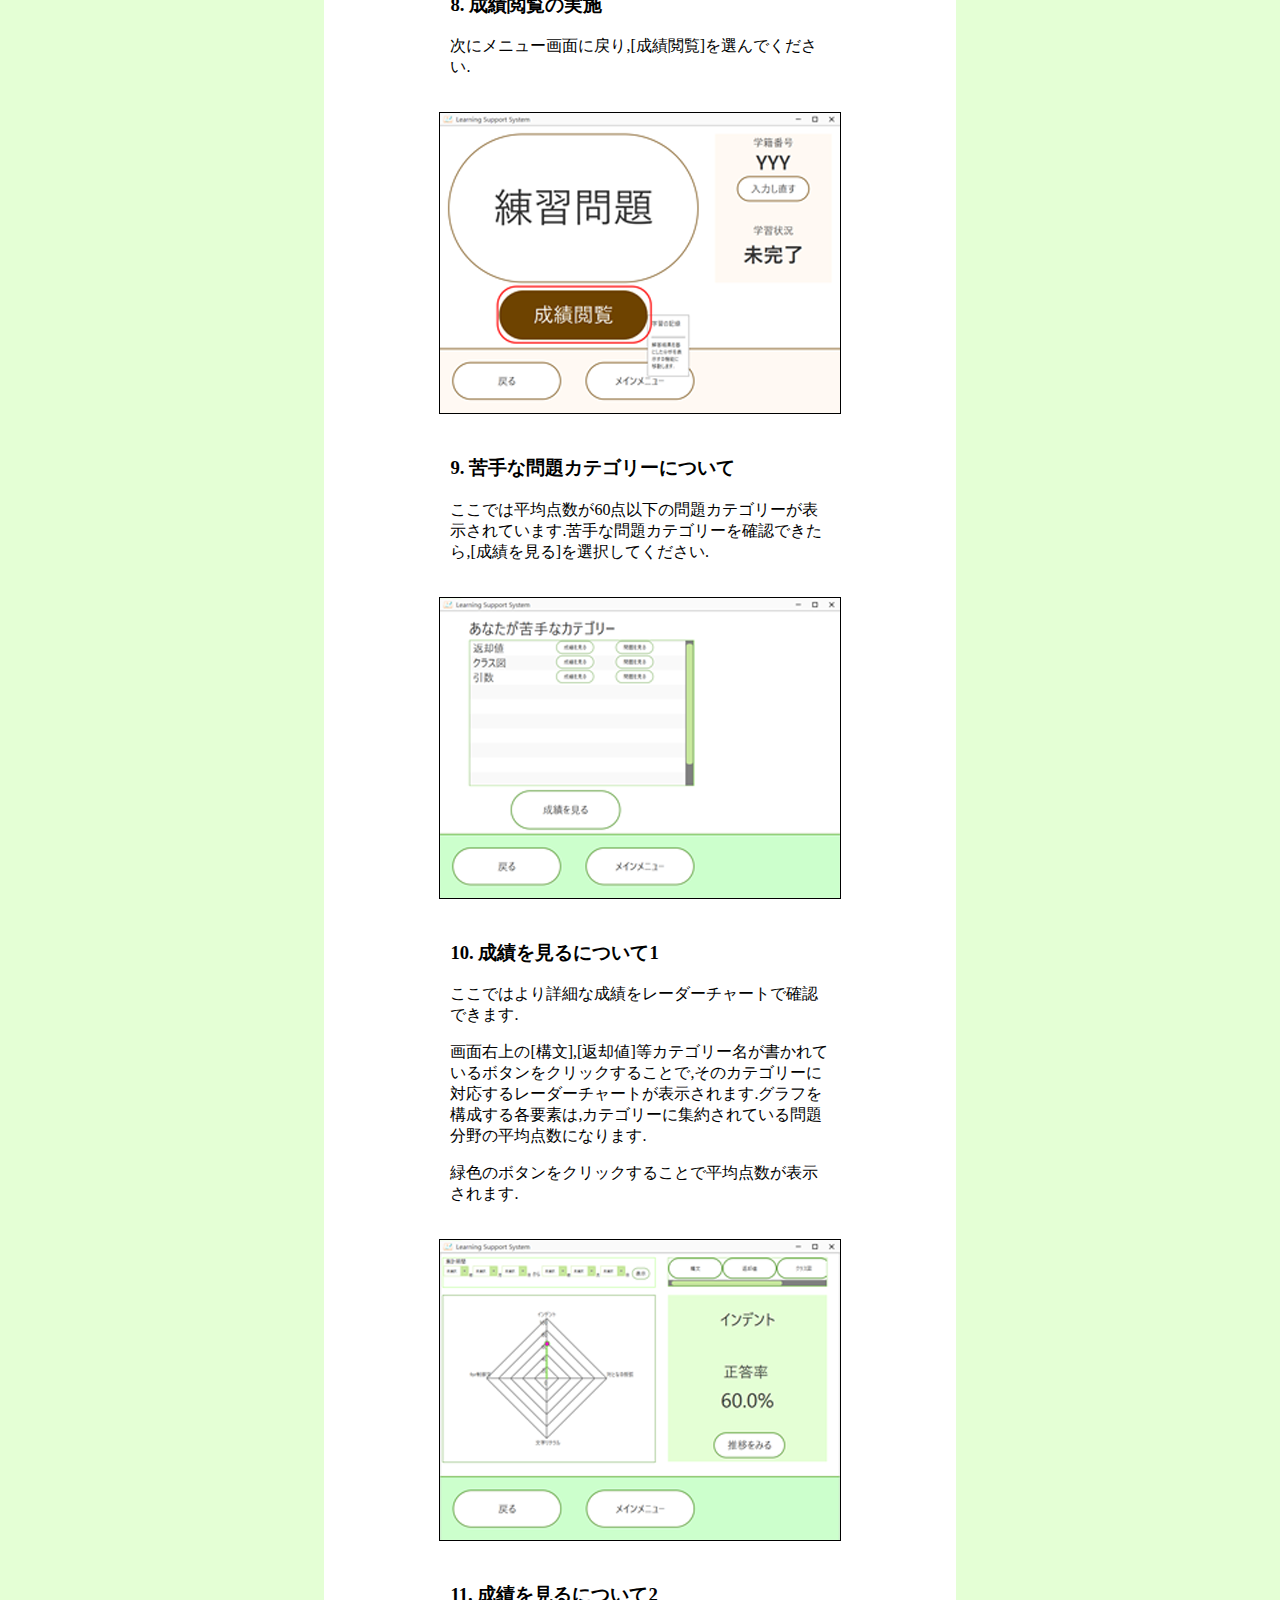
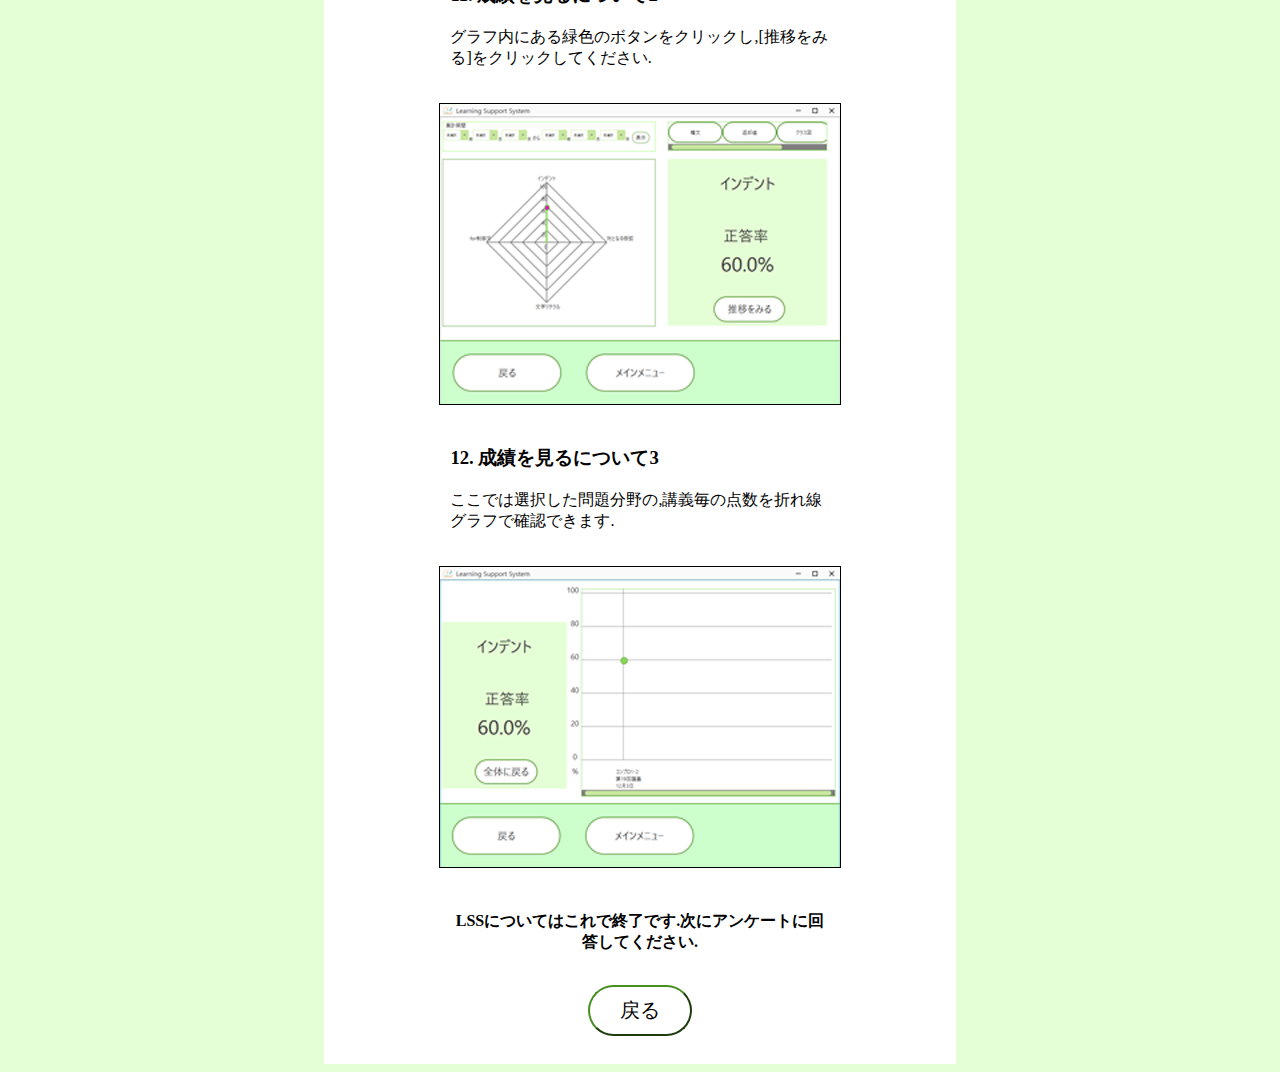
==== commit 67fdb416: "Add files via upload" ====
--- a/sub/lss/index.html
+++ b/sub/lss/index.html
@@ -43,11 +43,11 @@
                     <br>
                     <h3>2. LSSの起動 </h3>
                     <p >ダウンロードした「LearningSupportSystem_prototype.zip」というZIPファイルを解凍してください.</p>
-                    <p >解凍したディレクトリを開くと,「LearningSupportSystem.bat」というファイルがあるのでこれをダブルクリックしてください.</p>
-
-                </text>
-            </div>
-            <img src="material/picture/noimage.png" style="text-align: center; border: 1px #000 solid;">
+                    <p >解凍したディレクトリを開きbinディレクトリを開くと,「LearningSupportSystem.bat」または「LearningSupportSystem.jar」というファイルがあるのでこれをダブルクリックしてください.</p>
+
+                </text>
+            </div>
+            <img src="material/picture/exp.png" style="text-align: center; border: 1px #000 solid;">
 
             <!-- 1 -->
             <div class="block">
